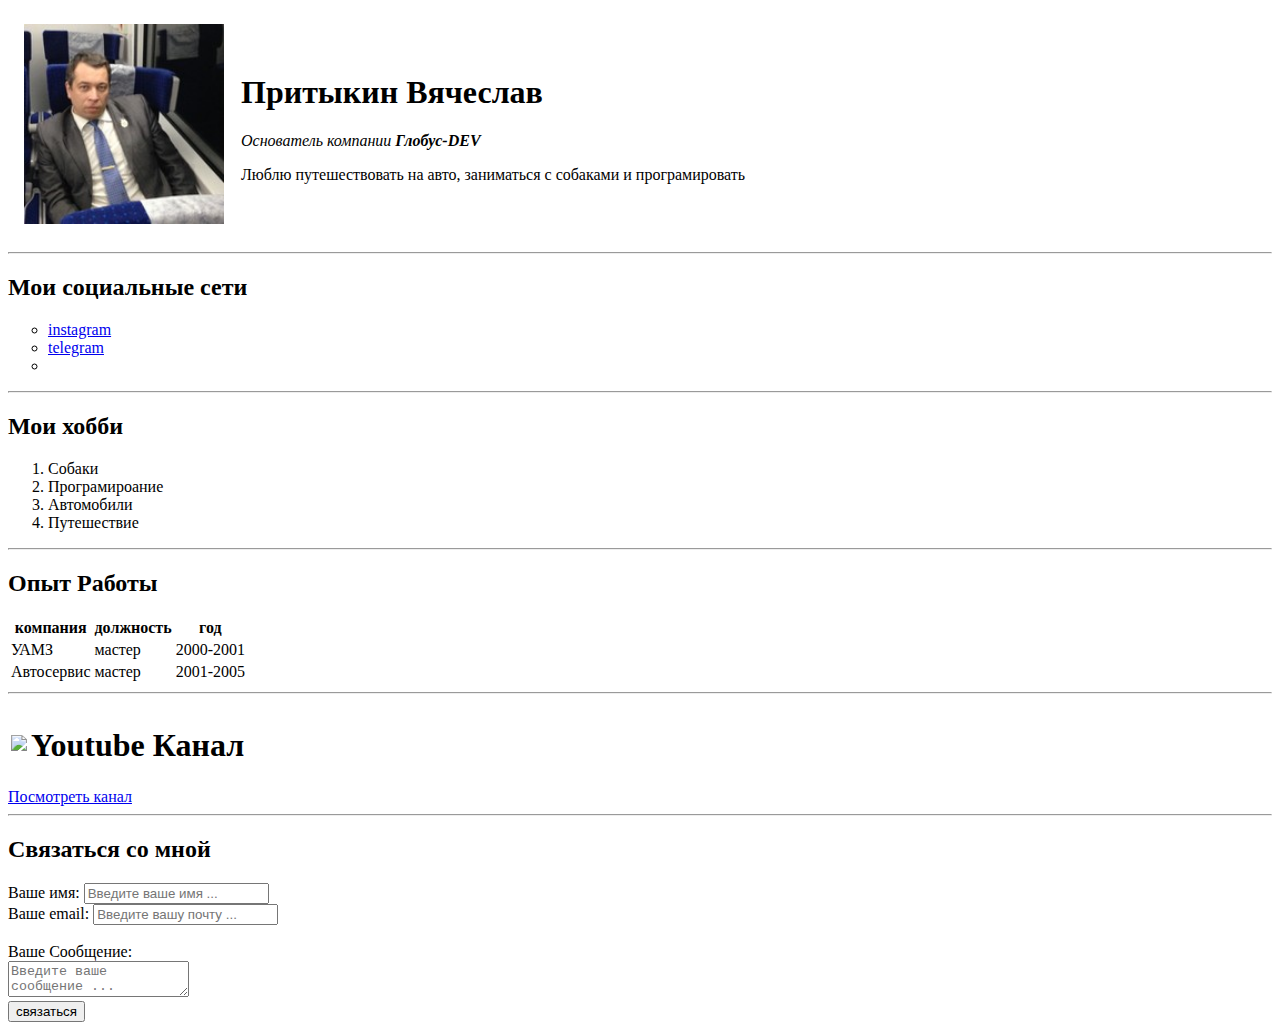
==== index.html @ 530e1899 "Add files via upload" ====
<!DOCTYPE html>
<html lang="en">
<head>
  <meta charset="UTF-8">
  <meta http-equiv="X-UA-Compatible" content="IE=edge">
  <meta name="viewport" content="width=device-width, initial-scale=1.0">
  <title>wenzel.w</title>
</head>
<body>
  <table cellspacing="15">
    <td>
      <img src="avatar180.jpeg" width="200" alt="foto"/>
    </td>
    <td>
      <h1>Притыкин Вячеслав</h1>
   <p> <em>Основатель компании <strong>Глобус-DEV</strong></em></p>
   <p>Люблю путешествовать на авто, заниматься с собаками и програмировать</p>
    </td>
  </table>
  
  
   <hr>
   <h2>Мои социальные сети</h2>
   <ul type="circle">
     <li><a href="https://www.instagram.com/iwenzelw" target="_blank">instagram</a></li>
     <li><a href="https://t.me/wenzel_w" target="_blank">telegram</a></li>
     <li></li>
   </ul>
   <hr>
   <h2>Мои хобби</h2>
   <ol>
     <li>Собаки</li>
     <li>Програмироание</li>
     <li>Автомобили</li>
     <li>Путешествие</li>
   </ol>
   <hr>
   <h2>Опыт Работы</h2>
   
   <table >
     <head>
       <tr>
     <th>компания</th>
     <th>должность</th>
     <th>год</th>
   </tr>
     </head>
     <tbody>
       <tr>
       <td>УАМЗ</td>
       <td>мастер</td>
       <td>2000-2001</td>
     </tr>
     </tbody>
     <tfoot>
       <tr>
       <td>Автосервис</td>
       <td>мастер</td>
       <td>2001-2005</td>
     </tr>
     </tfoot>  
   </table>
   <hr>
   <table>
     <td>
       <img src="https://free-png.ru/wp-content/uploads/2020/07/logo-you-tube-2-1.png" width="25">
     </td>
     <td><h1>Youtube Канал</h1></td>
   </table>
   
  <a href="youtude.html" target="_blank">Посмотреть канал</a>
  <hr>
  <h2>Связаться со мной</h2>

  <form action="/">
    <label for="name">Ваше имя:</label>
    <input type="text" id="name" placeholder="Введите ваше имя ...">
<br>
    <label for="email">Ваше email:</label>
    <input type="email" id="email" placeholder="Введите вашу почту ...">
    <br>
    <br>
    <label for="text">Ваше Сообщение:</label><br>
    <textarea type="text" id="text" placeholder="Введите ваше сообщение ..."></textarea>
    <br>
    <input type="submit" value="связаться">
  </form>
</body>
</html>
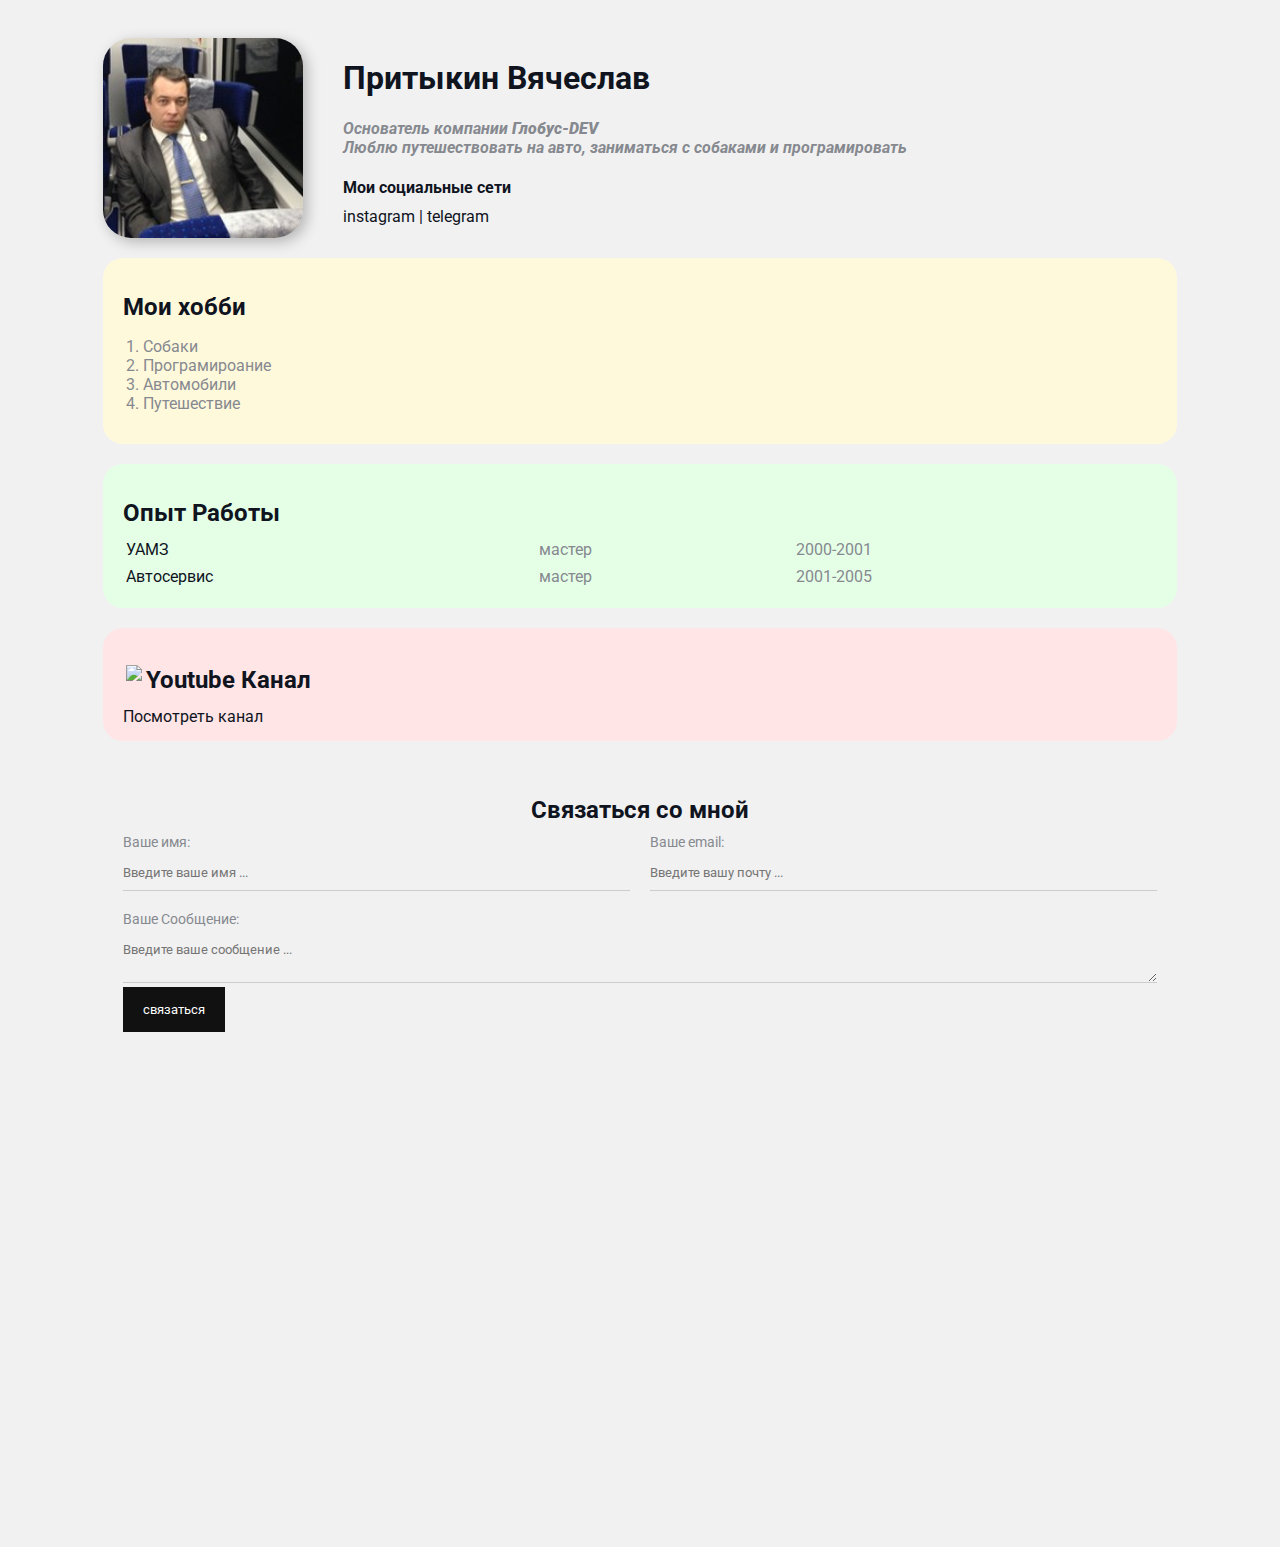
==== commit 2858269c: "Add files via upload" ====
--- a/index.html
+++ b/index.html
@@ -1,89 +1,118 @@
 <!DOCTYPE html>
 <html lang="en">
+
 <head>
   <meta charset="UTF-8">
   <meta http-equiv="X-UA-Compatible" content="IE=edge">
   <meta name="viewport" content="width=device-width, initial-scale=1.0">
   <title>wenzel.w</title>
+  <link href="style.css" rel="stylesheet" />
 </head>
+
 <body>
-  <table cellspacing="15">
-    <td>
-      <img src="avatar180.jpeg" width="200" alt="foto"/>
-    </td>
-    <td>
-      <h1>Притыкин Вячеслав</h1>
-   <p> <em>Основатель компании <strong>Глобус-DEV</strong></em></p>
-   <p>Люблю путешествовать на авто, заниматься с собаками и програмировать</p>
-    </td>
-  </table>
-  
-  
-   <hr>
-   <h2>Мои социальные сети</h2>
-   <ul type="circle">
-     <li><a href="https://www.instagram.com/iwenzelw" target="_blank">instagram</a></li>
-     <li><a href="https://t.me/wenzel_w" target="_blank">telegram</a></li>
-     <li></li>
-   </ul>
-   <hr>
-   <h2>Мои хобби</h2>
-   <ol>
-     <li>Собаки</li>
-     <li>Програмироание</li>
-     <li>Автомобили</li>
-     <li>Путешествие</li>
-   </ol>
-   <hr>
-   <h2>Опыт Работы</h2>
-   
-   <table >
-     <head>
-       <tr>
-     <th>компания</th>
-     <th>должность</th>
-     <th>год</th>
-   </tr>
-     </head>
-     <tbody>
-       <tr>
-       <td>УАМЗ</td>
-       <td>мастер</td>
-       <td>2000-2001</td>
-     </tr>
-     </tbody>
-     <tfoot>
-       <tr>
-       <td>Автосервис</td>
-       <td>мастер</td>
-       <td>2001-2005</td>
-     </tr>
-     </tfoot>  
-   </table>
-   <hr>
-   <table>
-     <td>
-       <img src="https://free-png.ru/wp-content/uploads/2020/07/logo-you-tube-2-1.png" width="25">
-     </td>
-     <td><h1>Youtube Канал</h1></td>
-   </table>
-   
-  <a href="youtude.html" target="_blank">Посмотреть канал</a>
-  <hr>
-  <h2>Связаться со мной</h2>
+  <div class="container">
+    <div class="info">
+      <img class="avatar" src="avatar180.jpeg" alt="foto" />
+      <div class="info-text">
+        <h1>Притыкин Вячеслав</h1>
+        <p>Основатель компании <strong>Глобус-DEV</strong></p>
+        <p>Люблю путешествовать на авто, заниматься с собаками и програмировать</p>
+        <div class="social">
+          <h4>Мои социальные сети</h4>
+          <a href="https://www.instagram.com/iwenzelw" target="_blank">instagram</a>
+          |
+          <a href="https://t.me/wenzel_w" target="_blank">telegram</a>
+        </div>
+      </div>
 
-  <form action="/">
-    <label for="name">Ваше имя:</label>
-    <input type="text" id="name" placeholder="Введите ваше имя ...">
-<br>
-    <label for="email">Ваше email:</label>
-    <input type="email" id="email" placeholder="Введите вашу почту ...">
-    <br>
-    <br>
-    <label for="text">Ваше Сообщение:</label><br>
-    <textarea type="text" id="text" placeholder="Введите ваше сообщение ..."></textarea>
-    <br>
-    <input type="submit" value="связаться">
-  </form>
+
+    </div>
+
+
+
+    <div class="card bg-yellow">
+      <h2>Мои хобби</h2>
+      <ol class="list">
+        <li>Собаки</li>
+        <li>Програмироание</li>
+        <li>Автомобили</li>
+        <li>Путешествие</li>
+      </ol>
+    </div>
+
+    <div class="card bg-green">
+      <h2>Опыт Работы</h2>
+
+      <table class="table">
+
+        <head>
+        </head>
+        <tbody>
+          <tr>
+            <td>УАМЗ</td>
+            <td>мастер</td>
+            <td>2000-2001</td>
+          </tr>
+        </tbody>
+        <tfoot>
+          <tr>
+            <td>Автосервис</td>
+            <td>мастер</td>
+            <td>2001-2005</td>
+          </tr>
+        </tfoot>
+      </table>
+    </div>
+
+    <div class="card bg-red">
+      <table>
+        <td>
+          <img src="https://free-png.ru/wp-content/uploads/2020/07/logo-you-tube-2-1.png" width="25">
+        </td>
+        <td>
+          <h2 class="link-list">Youtube Канал</h2>
+        </td>
+      </table>
+      <a href="youtude.html" target="_blank">Посмотреть канал</a>
+    </div>
+    <div class="contact">
+      <div class="card">
+        <h2>Связаться со мной</h2>
+
+        <form action="/">
+          <div class="row">
+            <div class="form-group">
+              <label for="name">Ваше имя:</label>
+              <input type="text" id="name" placeholder="Введите ваше имя ...">
+            </div>
+
+            <div class="form-group">
+              <label for="email">Ваше email:</label>
+              <input type="email" id="email" placeholder="Введите вашу почту ...">
+            </div>
+          </div>
+
+          <div class="form-group">
+            <label for="text">Ваше Сообщение:</label>
+            <textarea type="text" id="text" placeholder="Введите ваше сообщение ..."></textarea>
+          </div>
+
+
+          <input class="btn" type="submit" value="связаться">
+        </form>
+      </div>
+    </div>
+    
+    <div class="position">
+      <div class="box">
+      </div>
+    </div>
+
+  </div>
+
+  <div style="margin-bottom:500px">
+
+  </div>
 </body>
+
 </html>--- a/style.css
+++ b/style.css
@@ -0,0 +1,219 @@
+@import url('https://fonts.googleapis.com/css2?family=Roboto&display=swap');
+
+body {
+  background-color: #f1f1f1;
+  color: #0f141e;
+
+  font-size: 16px;
+  font-weight: normal;
+  font-family: 'Roboto', sans-serif;
+
+  /* font: normal 16px 'Roboto', sans-serif; */
+
+}
+
+a {
+  color: #0f141e;
+  text-decoration: none;
+}
+
+a:hover {
+  text-decoration: underline;
+}
+
+a:active {
+  color: blue;
+}
+
+a:visited {
+  color: #86898f;
+}
+
+
+.avatar {
+  width: 200px;
+  border-radius: 28px;
+  box-shadow: 4px 4px 14px rgba(0, 0, 0, 0.25);
+}
+
+.info p {
+  color: #86898f;
+  margin: 0;
+  font-style: italic;
+  font-weight: bold;
+
+  /* text-transform: lowercase; */
+  /* letter-spacing: 1px; */
+  /* word-spacing: 42px; */
+}
+
+.info {
+  display: flex;
+  margin-bottom: 20px;
+}
+
+@media(max-width: 700px) {
+.info {
+  text-align: center;
+  display: block;
+}
+}
+
+.info-text {
+  margin-left: 40px;
+
+}
+
+.info-text h4 {
+  margin-bottom: 10px;
+
+}
+
+.container {
+  max-width: 85%;
+  margin: auto;
+  padding-top: 30px;
+
+}
+
+.bg-yellow {
+  background: #fff9dc;
+}
+
+.bg-green {
+  background: #e5ffe7;
+}
+
+.bg-red {
+  background: #ffe5e5;
+}
+
+.card {
+  padding: 15px 20px;
+  /* background: red; */
+  margin-bottom: 20px;
+  border-radius: 20px;
+}
+
+.card h2 {
+  margin-bottom: 10px;
+}
+
+.list {
+  padding: 0 20px;
+}
+
+.list li {
+  color: #86898f;
+
+}
+
+.table {
+  width: 100%;
+}
+
+.table td {
+  padding-bottom: 5px;
+}
+
+.table td:nth-child(2),
+.table td:nth-child(3) {
+  color: #86898f
+}
+
+.link-list {
+  list-style: none;
+  padding: 0;
+}
+
+.contact h2 {
+  text-align: center;
+
+}
+
+.form-group label {
+  display: block;
+  font-size: 14px;
+  color: #86898f
+}
+
+.form-group input,
+.form-group textarea {
+  width: 100%;
+  box-sizing: border-box;
+  border: none;
+  background: transparent;
+  border-bottom: 1px solid #ccc;
+  color: #000;
+  padding: 15px 0 10px;
+  outline: none;
+  font-family: inherit;
+
+}
+
+.row {
+  display: flex;
+  margin-bottom: 20px;
+}
+
+.row>.form-group {
+  width: 50%;
+  margin-right: 20px;
+}
+
+.row>.form-group:last-child {
+  margin-right: 0px;
+}
+
+.btn {
+  background: #111;
+  padding: 15px 20px;
+  color: #fff;
+  border: none;
+  font-family: inherit;
+  cursor: pointer;
+}
+
+.btn:hover {
+  opacity: 0.8;
+}
+
+/* .position {
+  position: relative;
+  border: 4px solid black;
+  padding: 20px;
+  height: 300px;
+}
+
+.box {
+  position: fixed;
+  top: 0px;
+  left: 0px;
+  /* right: 50px; */
+  width: 100%;
+  height: 50px;  
+  background: lightcoral
+} */
+
+
+
+/* box Modal */
+/* .social {
+background: red;
+padding: 5px 15px;
+margin: 5px;
+
+border: 5px solid green;
+border-bottom-style: dotted ;
+border-top-color: blue;
+} */
+
+/* .box-model > div {
+  float: left;
+  background:#0f141e;
+  height: 200px;
+  border: 4px solid red;
+  width: 25%;
+  box-sizing: border-box;
+
+} */